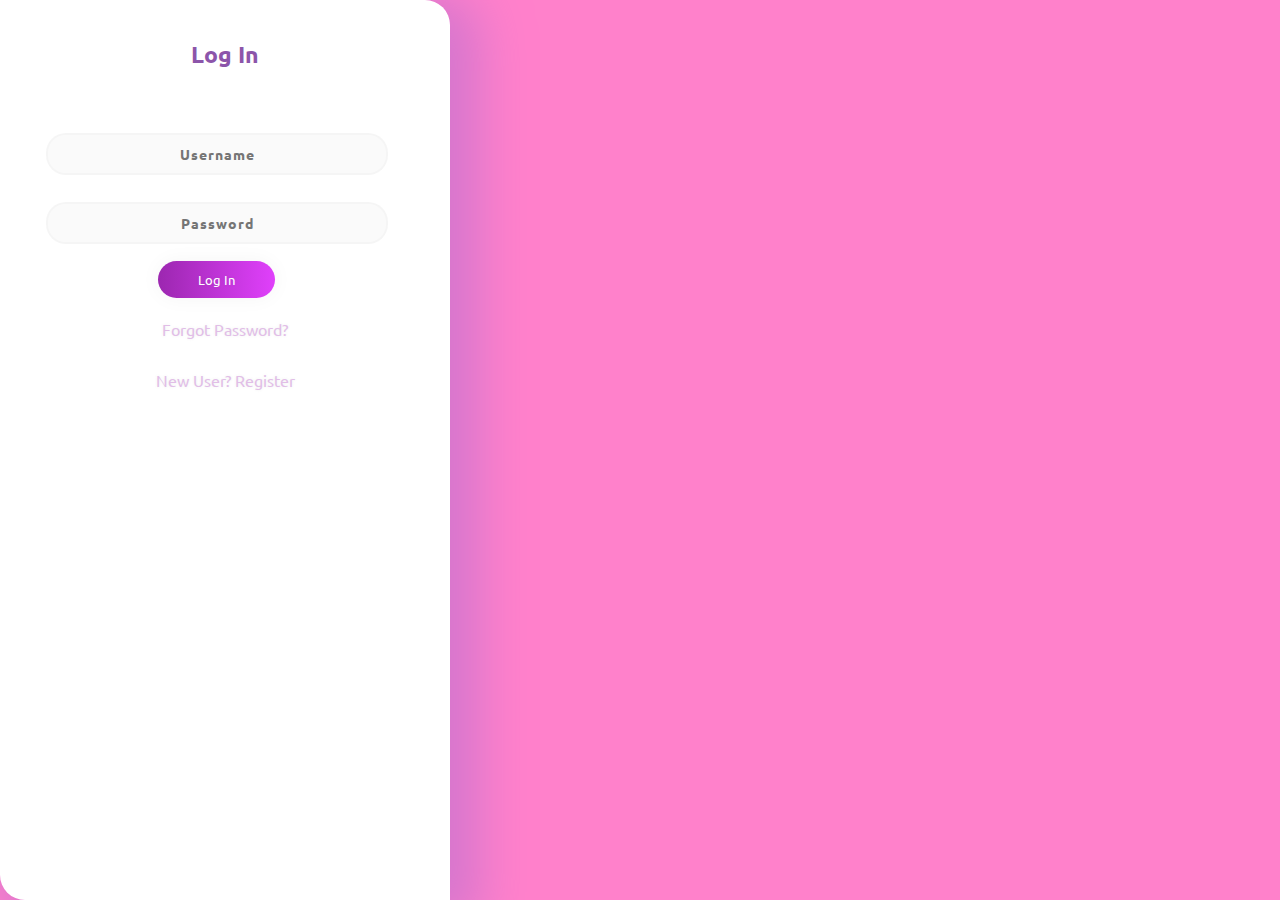
==== Login.html @ abfbcb03 "Add files via upload" ====
<html>

<head>
  <link rel="stylesheet" href="CSS/Login.css">
  <link href="https://fonts.googleapis.com/css?family=Ubuntu" rel="stylesheet">
  <meta name="viewport" content="width=device-width, initial-scale=1" />

  <title>LogIn</title>
</head>

<body>
<div class="con">

  <div class="main" >
    <p class="sign" align="center">Log In</p>
    <form class="form1">
      <input class="un " type="text" align="center" placeholder="Username">
      <input class="pass" type="password" align="center" placeholder="Password">
      <a class="submit" align="center">Log In</a>
      <p class="forgot" align="center"><a href="#">Forgot Password?</p>
	  <p class="reg" align="center"><a href="Register.html">New User? Register</p>
	  </form>
	  
	
  </div>
 </div>
  
</body>

</html>
---- CSS/Login.css ----
body {
    background-color: #ff00957e;
	
    font-family: 'Ubuntu', sans-serif;
    margin-right: 0px;
    margin-left: 0px;
    margin-bottom: 0px;
    margin-top: 0px;

}
.bg{
	position:absolute;
	
	
}

.con{
	
}

img{
width:550px;
height:auto%;
	
}

.main {
    background-color: #ffffff;
    width: 450px;
    height: 100%;
    position: left;    
	border-radius: 0px 25px 0px 25px;
	box-shadow: 15px 10px 50px 15px #d676ce; 
}

.sign {
    padding-top: 40px;
    color: #8C55AA;
    font-family: 'Ubuntu', sans-serif;
    font-weight: bold;
    font-size: 23px;
}

.un {
width: 76%;
color: rgb(38, 50, 56);
font-weight: 700;
font-size: 14px;
letter-spacing: 1px;
background: rgba(136, 126, 126, 0.04);
padding: 10px 20px;
border: none;
border-radius: 20px;
outline: none;
box-sizing: border-box;
border: 2px solid rgba(0, 0, 0, 0.02);
margin-bottom: 50px;
margin-left: 46px;
text-align: center;
margin-bottom: 27px;
font-family: 'Ubuntu', sans-serif;
}

form.form1 {
    padding-top: 40px;
}

.pass {
        width: 76%;
color: rgb(38, 50, 56);
font-weight: 700;
font-size: 14px;
letter-spacing: 1px;
background: rgba(136, 126, 126, 0.04);
padding: 10px 20px;
border: none;
border-radius: 20px;
outline: none;
box-sizing: border-box;
border: 2px solid rgba(0, 0, 0, 0.02);
margin-bottom: 50px;
margin-left: 46px;
text-align: center;
margin-bottom: 27px;
font-family: 'Ubuntu', sans-serif;
}


.un:focus, .pass:focus {
    border: 2px solid rgba(0, 0, 0, 0.18) !important;
    
}

.submit {
  cursor: pointer;
    border-radius: 5em;
    color: #fff;
    background: linear-gradient(to right, #9C27B0, #E040FB);
    border: 0;
    padding-left: 40px;
    padding-right: 40px;
    padding-bottom: 10px;
    padding-top: 10px;
    font-family: 'Ubuntu', sans-serif;
    margin-left: 35%;
    font-size: 13px;
    box-shadow: 0 0 20px 1px rgba(0, 0, 0, 0.04);
}

.forgot , .reg {
    text-shadow: 0px 0px 3px rgba(117, 117, 117, 0.12);
    color: #E1BEE7;
    padding-top: 15px;
}

a {
    text-shadow: 0px 0px 3px rgba(117, 117, 117, 0.12);
    color: #E1BEE7;
    text-decoration: none
}
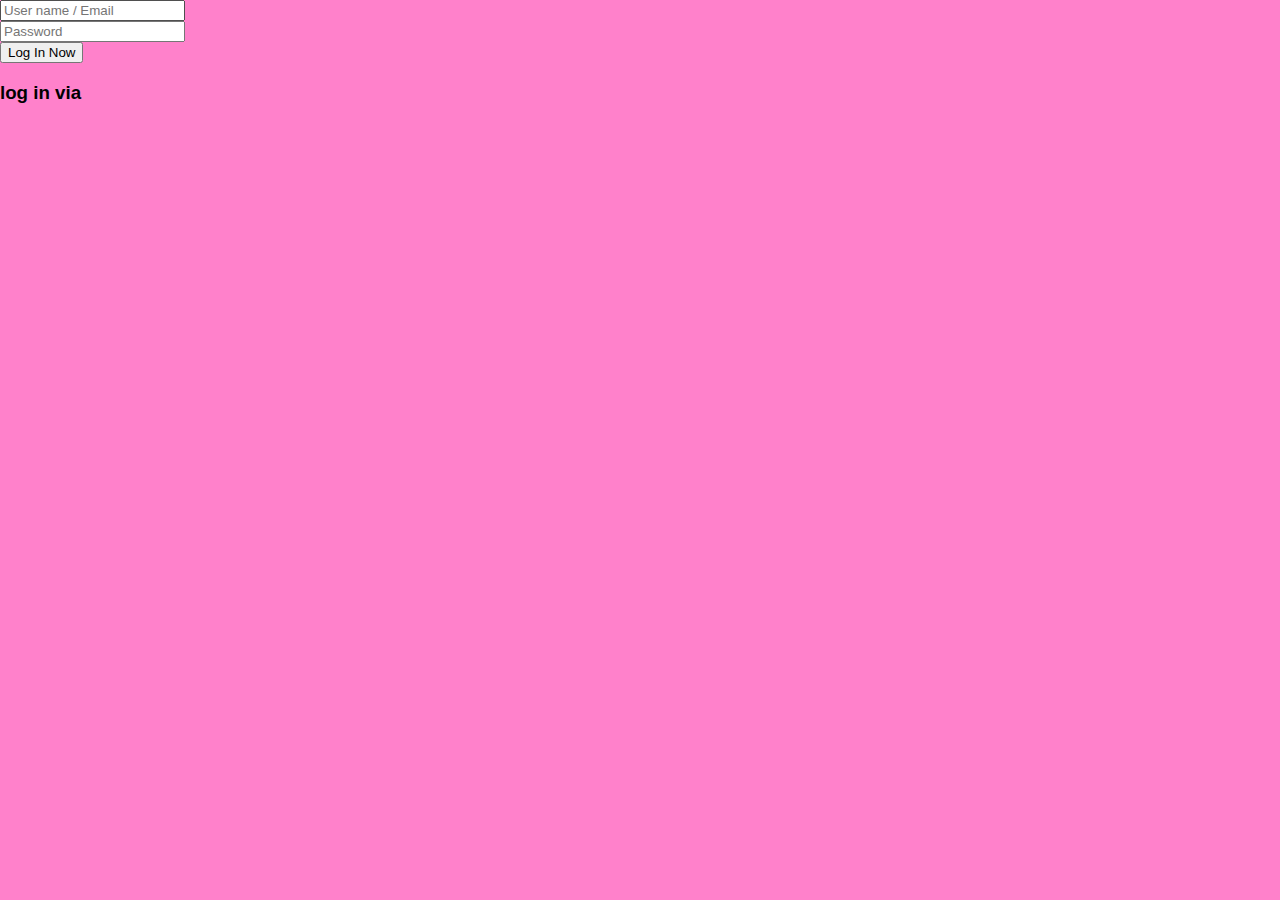
==== commit 364a0af4: "Add files via upload" ====
--- a/Login.html
+++ b/Login.html
@@ -1,30 +1,54 @@
-<html>
+<!DOCTYPE html>
+<html lang="en">
+<head>
+    <meta charset="UTF-8">
+    <meta http-equiv="X-UA-Compatible" content="IE=edge">
+    <link rel="stylesheet" href="CSS/Login.css">
+    <link rel="stylesheet" href="Icons/fontawesome-free-6.0.0-web/css/all.css">
+    <meta name="viewport" content="width=device-width, initial-scale=1.0">
+    <link href='https://fonts.googleapis.com/css?family=Raleway:400,500,300'>
+    <title>Login</title>
+    <script src="JS/Login.js"></script>
 
-<head>
-  <link rel="stylesheet" href="CSS/Login.css">
-  <link href="https://fonts.googleapis.com/css?family=Ubuntu" rel="stylesheet">
-  <meta name="viewport" content="width=device-width, initial-scale=1" />
 
-  <title>LogIn</title>
+    
 </head>
+<body>
 
-<body>
-<div class="con">
+    <div class="container">
+        <div class="screen">
+            <div class="screen__content">
+                <form class="login">
+                    <div class="login__field">
+                        <i class="login__icon fas fa-user"></i>
+                        <input type="text" class="login__input" placeholder="User name / Email">
+                    </div>
+                    <div class="login__field">
+                        <i class="login__icon fas fa-lock"></i>
+                        <input type="password" class="login__input" placeholder="Password">
+                    </div>
+                    <button class="button login__submit">
+                        <span class="button__text">Log In Now</span>
+                        <i class="button__icon fas fa-chevron-right"></i>
+                    </button>				
+                </form>
+                <div class="social-login">
+                    <h3>log in via</h3>
+                    <div class="social-icons">
+                        <a href="#" class="social-login__icon fab fa-instagram"></a>
+                        <a href="#" class="social-login__icon fab fa-facebook"></a>
+                        <a href="#" class="social-login__icon fab fa-twitter"></a>
+                    </div>
+                </div>
+            </div>
+            <div class="screen__background">
+                <span class="screen__background__shape screen__background__shape4"></span>
+                <span class="screen__background__shape screen__background__shape3"></span>		
+                <span class="screen__background__shape screen__background__shape2"></span>
+                <span class="screen__background__shape screen__background__shape1"></span>
+            </div>		
+        </div>
+    </div>
 
-  <div class="main" >
-    <p class="sign" align="center">Log In</p>
-    <form class="form1">
-      <input class="un " type="text" align="center" placeholder="Username">
-      <input class="pass" type="password" align="center" placeholder="Password">
-      <a class="submit" align="center">Log In</a>
-      <p class="forgot" align="center"><a href="#">Forgot Password?</p>
-	  <p class="reg" align="center"><a href="Register.html">New User? Register</p>
-	  </form>
-	  
-	
-  </div>
- </div>
-  
 </body>
-
-</html>
+</html>